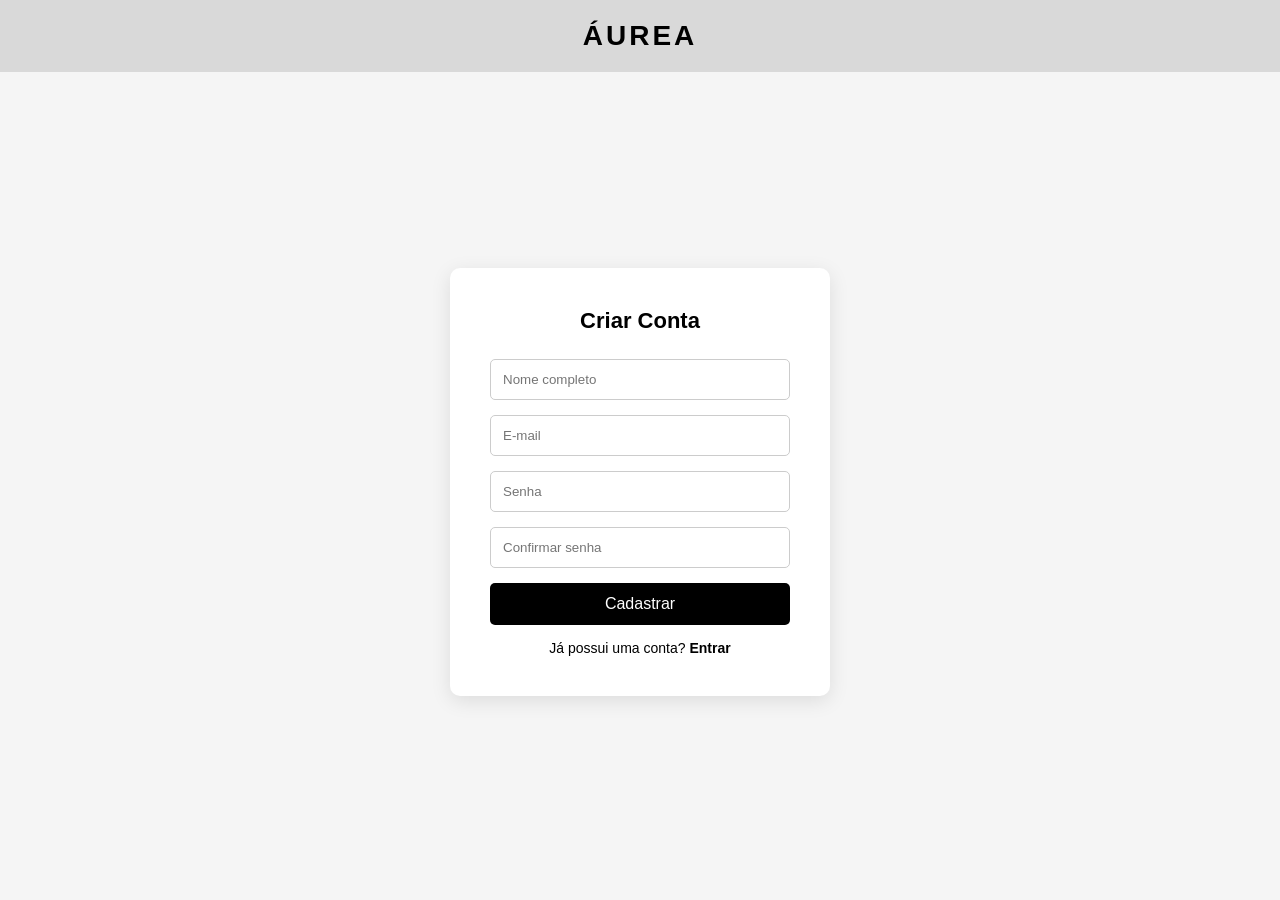
==== cadastro.html @ 682b7d40 "Add files via upload" ====
<!DOCTYPE html>
<html lang="pt-BR">
<head>
    <meta charset="UTF-8">
    <meta name="viewport" content="width=device-width, initial-scale=1.0">
    <title>Cadastro - Áurea</title>
    <link rel="stylesheet" href="cadastro.css">
</head>
<body>

<header>
    <h1>ÁUREA</h1>
</header>

<div class="container">

    <div class="login-box">
        <h2>Criar Conta</h2>

        <input type="text" placeholder="Nome completo">

        <input type="email" placeholder="E-mail">

        <input type="password" placeholder="Senha">

        <input type="password" placeholder="Confirmar senha">

        <button>Cadastrar</button>

        <p>
            Já possui uma conta?
            <a href="login.html">Entrar</a>
        </p>

        <div class="social-login">

        </div>
    </div>

</div>

</body>
</html>
---- cadastro.css ----
*{
    margin: 0;
    padding: 0;
    box-sizing: border-box;
    font-family: Arial, Helvetica, sans-serif;
}

body{
    background: #f5f5f5;
}

/* HEADER */
header{
    background: #d9d9d9;
    padding: 20px;
    text-align: center;
}

header h1{
    font-size: 28px;
    letter-spacing: 3px;
}

/* CONTAINER CENTRAL */
.container{
    width: 100%;
    height: calc(100vh - 80px);
    display: flex;
    justify-content: center;
    align-items: center;
}

/* BOX DO CADASTRO */
.login-box{
    width: 380px;
    background: #fff;
    padding: 40px;
    border-radius: 10px;
    box-shadow: 0 5px 20px rgba(0,0,0,0.1);
}

/* TÍTULO */
.login-box h2{
    text-align: center;
    margin-bottom: 25px;
    font-size: 22px;
}

/* INPUTS */
.login-box input{
    width: 100%;
    padding: 12px;
    margin-bottom: 15px;
    border: 1px solid #ccc;
    border-radius: 5px;
    outline: none;
    transition: 0.2s;
}

.login-box input:focus{
    border-color: #000;
}

/* BOTÃO */
.login-box button{
    width: 100%;
    padding: 12px;
    background: black;
    color: white;
    border: none;
    border-radius: 5px;
    cursor: pointer;
    font-size: 16px;
    transition: 0.2s;
}

.login-box button:hover{
    background: #333;
}

/* TEXTO FINAL */
.login-box p{
    text-align: center;
    margin-top: 15px;
    font-size: 14px;
}

.login-box a{
    color: black;
    font-weight: bold;
    text-decoration: none;
}

.login-box a:hover{
    text-decoration: underline;
}
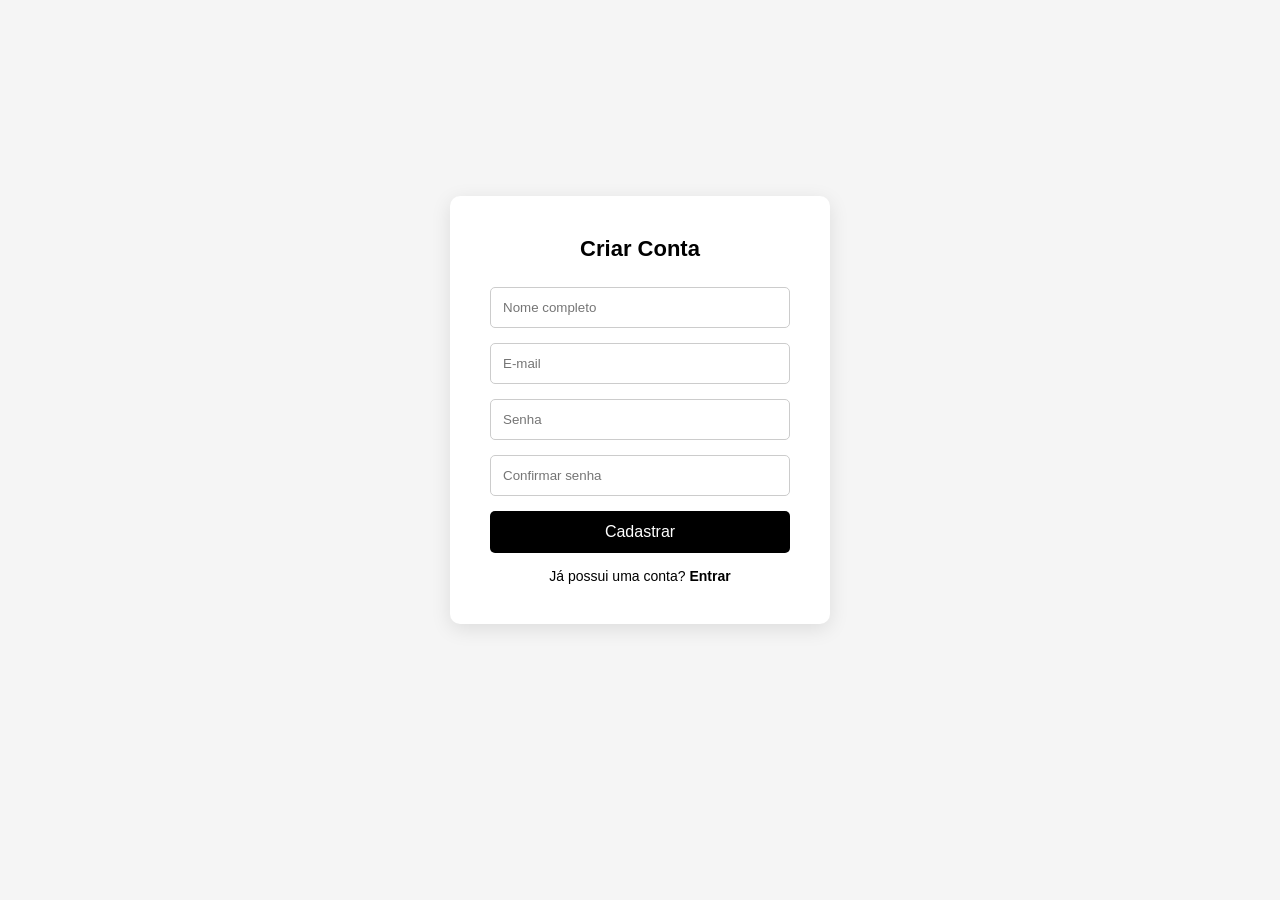
==== commit 9e270535: "2.1.0" ====
--- a/cadastro.html
+++ b/cadastro.html
@@ -7,10 +7,6 @@
     <link rel="stylesheet" href="cadastro.css">
 </head>
 <body>
-
-<header>
-    <h1>ÁUREA</h1>
-</header>
 
 <div class="container">
 
--- a/cadastro.css
+++ b/cadastro.css
@@ -7,18 +7,8 @@
 
 body{
     background: #f5f5f5;
-}
-
-/* HEADER */
-header{
-    background: #d9d9d9;
-    padding: 20px;
+    align-items: center;
     text-align: center;
-}
-
-header h1{
-    font-size: 28px;
-    letter-spacing: 3px;
 }
 
 /* CONTAINER CENTRAL */
